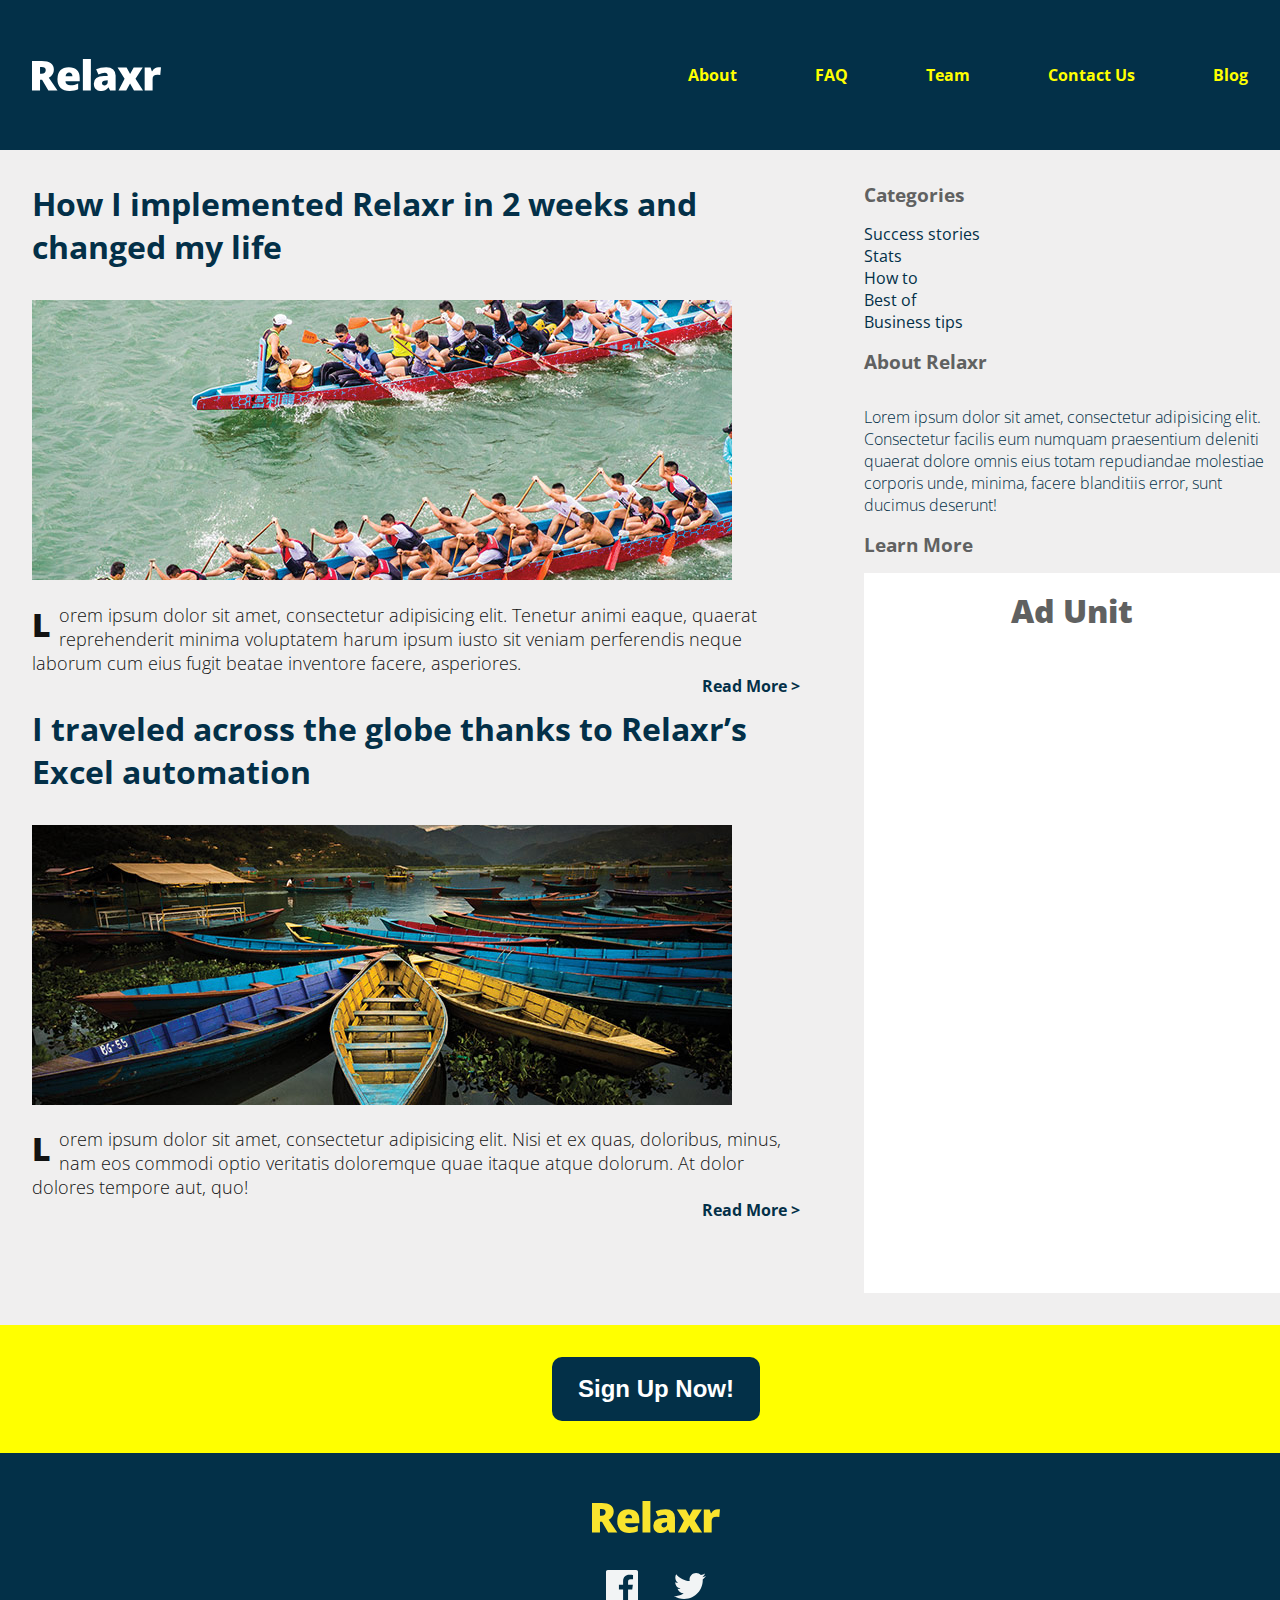
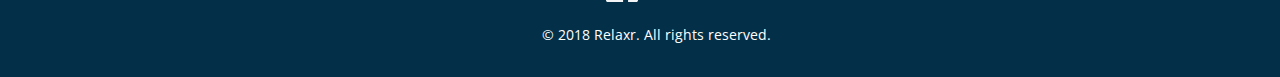
==== homework3_blog_fixed_kk/index.html @ a814a63c "homework3" ====
<!DOCTYPE html>
<html lang="en">
<head>
  <title>Blog</title>
  <link href="https://fonts.googleapis.com/css?family=Open+Sans:300,600,800" rel="stylesheet">
  <link rel="stylesheet" href="css/styles.css">
 </head>
<body>
  <header>
    <img id= "logo1" src="images/relaxr-logo-white.svg" alt="logo">
    <nav>
      <a href="#About">About</a>
      <a href="#FAQ">FAQ</a>
      <a href="#Team">Team</a>
      <a href="#Contact Us">Contact Us</a>
      <a href="#Blog">Blog</a>
    </nav>
  </header>

  <main>
    <article class="article1">
      <h2>How I implemented Relaxr in 2 weeks and changed my life</h2>
      <img id="photo1" src="images/blog_photo1.jpg" alt="photo1">
      <p>Lorem ipsum dolor sit amet, consectetur adipisicing elit. Tenetur animi eaque, quaerat reprehenderit minima voluptatem harum ipsum iusto sit veniam perferendis neque laborum cum eius fugit beatae inventore facere, asperiores.</p>
      <h6>Read More ></h6>
    </article>

    <article class="article2">
      <h2>I traveled across the globe thanks to Relaxr’s Excel automation</h2>
      <img id="photo2" src="images/blog_photo2.jpg" alt="photo2">
      <p>Lorem ipsum dolor sit amet, consectetur adipisicing elit. Nisi et ex quas, doloribus, minus, nam eos commodi optio veritatis doloremque quae itaque atque dolorum. At dolor dolores tempore aut, quo!</p>
      <h6>Read More ></h6>
    </article>
  </main>

  <aside>
    <h3>Categories</h3>
    <nav>
      <a href="#">Success stories</a>
      <a href="#">Stats</a>
      <a href="#">How to</a>
      <a href="#">Best of</a>
      <a href="#">Business tips</a>
    </nav>
    <h3>About Relaxr</h3>
    <p class="about">Lorem ipsum dolor sit amet, consectetur adipisicing elit. Consectetur facilis eum numquam praesentium deleniti quaerat dolore omnis eius totam repudiandae molestiae corporis unde, minima, facere blanditiis error, sunt ducimus deserunt!</p>
    <h3>Learn More</h3>
    <div>
      Ad Unit
    </div>

  </aside>
  <section id="cta">
    <button >
      Sign Up Now!
    </button>
  </section>


    <footer>

    <a href="#">
      <img class="logo2"src="images/relaxr-logo-yellow.svg" alt=""></a>

      <nav>
        <a href="#">
          <img class="logo2"src="images/facebook.svg" alt=""></a>
        <a href="#">
          <img class="logo2"src="images/twitter.svg" alt=""></a>
      </nav>
    </footer>





</html>
---- homework3_blog_fixed_kk/css/styles.css ----
*{
box-sizing: border-box;
margin: 0;
}


html {
  font-family: "Open Sans", sans-serif;
  background-color: #f0efef;
  color:#606161;
  scroll-behavior:smooth;
}

body{
      display: grid;
      grid-template-columns: 65% 35%;
      /* grid-auto-rows: 10vh auto minmax(10vh,20vh); */
      grid-column-gap: 2rem;
      grid-template-areas:
      "header header"
      "main aside"
      "cta cta"
      "footer footer"
    }

    main {
      /* background-color: #606161; /*light grey*/ */
      grid-area: main;
      padding: 1rem;
    }
    aside {
      /* background-color:#606161; /*light grey*/ */
      grid-area: aside;
      padding: 2rem 2rem 2rem 0;
    }

#logo1{
  height:2rem;
  float:left;
}

.logo2{
  height:2rem;
  margin:1rem;
}

.photo1{
  width:100%
  object-fit:cover;
}
.about{
  font-size:1em;
  font-weight: lighter;
  color:#033048;
}

.footerfont{
  background-color: #f9e42e;
  color:white;/*yellow*/
  }

article{
  padding:1em;
}
    /* header { */
      /* height:10vh;  height: 2rem? */
      /* background-color: #033048; /*dark blue*/
      /* grid-area: header;
      padding: 1rem */
    /* } */
      header {
        /* height:10vh;  height: 2rem? */
        background-color: #033048; /*dark blue*/
        grid-area: header;
        padding: 2rem;
        display:flex;
        justify-content: space-between;
        align-items:center;
      }

    /* Jen:
    header nav {
    }

justify-conetent: space-between

make all header in the center;

align-items: center
    */




  /* header nav{
      padding-right:1em;
      text-align: right;
      font-size:1em;
      margin:10px;
      } */
/* Jen's way doing it:       */
  header nav{
    width: 50%;
    display: flex;
    justify-content: space-between;

    }


  header a{padding:2em;
      color: yellow;
      text-decoration: none;
      font-weight:bold;
    }
main h2{
  font-size:2em;
  font-weight: bold;
  color:#033048;
  padding-bottom:1em;
}

aside h3,
aside nav,
aside p {
margin-bottom: 1rem;
}

aside nav a {
  display: block;
  text-decoration: none;
  color:#033048;
}

section{

}

h6{
  float:right;
  font-size:1em;
  font-weight: bold;
  color:#033048;
}


p{
  font-size:1.1em;
  font-weight: lighter;
  color:#121212; /*almost black*/
  padding-top:1em;
}

 article p:first-of-type::first-letter{
  float:left;
  font-size:2rem;
  font-weight:900;
  margin-right: .25em;
}

article a {

  display: block;
  text-align: right;
  border-bottom: 1px solid;
}
aside div{
  background: white;
  font-size: 2rem;
  font-weight:800;
  text-align: center;
  padding: 1rem;
  min-height:80vh;
}

#cta{
  grid-area: cta;
  background-color: yellow;
  padding: 2rem;
  text-align: center;
}

#cta button{
  background-color: #033048;
  font-size:1.5em;
  font-weight:600;
  color:white;
  padding: 1rem 1.5rem;
  border-color:transparent;
  border-radius:10px;


}

    footer {
      text-align: center;
      background-color: #033048;
      grid-area: footer;
      padding:2rem;
    }


    footer::after {
      content: "© 2018 Relaxr. All rights reserved.";
      color: white;
      font-size: 90%;
    }

    @media (max-width: 800px) {

      body{
            display: grid;
            grid-template-areas:
            "header"
            "main"
            "aside"
            "cta"
            "footer";
            grid-column-gap: 0;
          }

      header {
        position:absolute;
        grid-area:header;
        width:100%;
        padding:0;
      }

      #logo1{
        margin: 1rem 2rem;
        height:2rem;
      }


    header nav {
        position:absolute;
        width:100%;
        display:flex;
        flex-direction:column;
        padding-top: 20rem;
    }
    header nav a {
        display:block;
        text-align:right;
        padding:1rem 2rem;
        border-bottom:1px solid;
        border-color:gray;
        background-color: lightgray;
    }

    main {
      width:auto;
      grid-area:main;
      padding-top:20rem;
      padding-right:0rem;
      padding-left:0rem;
      padding-bottom:0rem;
      align-items: center;
      width:100%;
    }

    article{

      margin:1rem 0;
      text-align: center;
    }
    article img {
      width: 100%;
    }

    aside{
      grid-area:aside;
      margin: 1rem 0;
      padding:2rem;
    }

    #cta{
      grid-area:cta;
      margin: 1rem 0;
    }

    footer{
      grid-area:footer;

    }
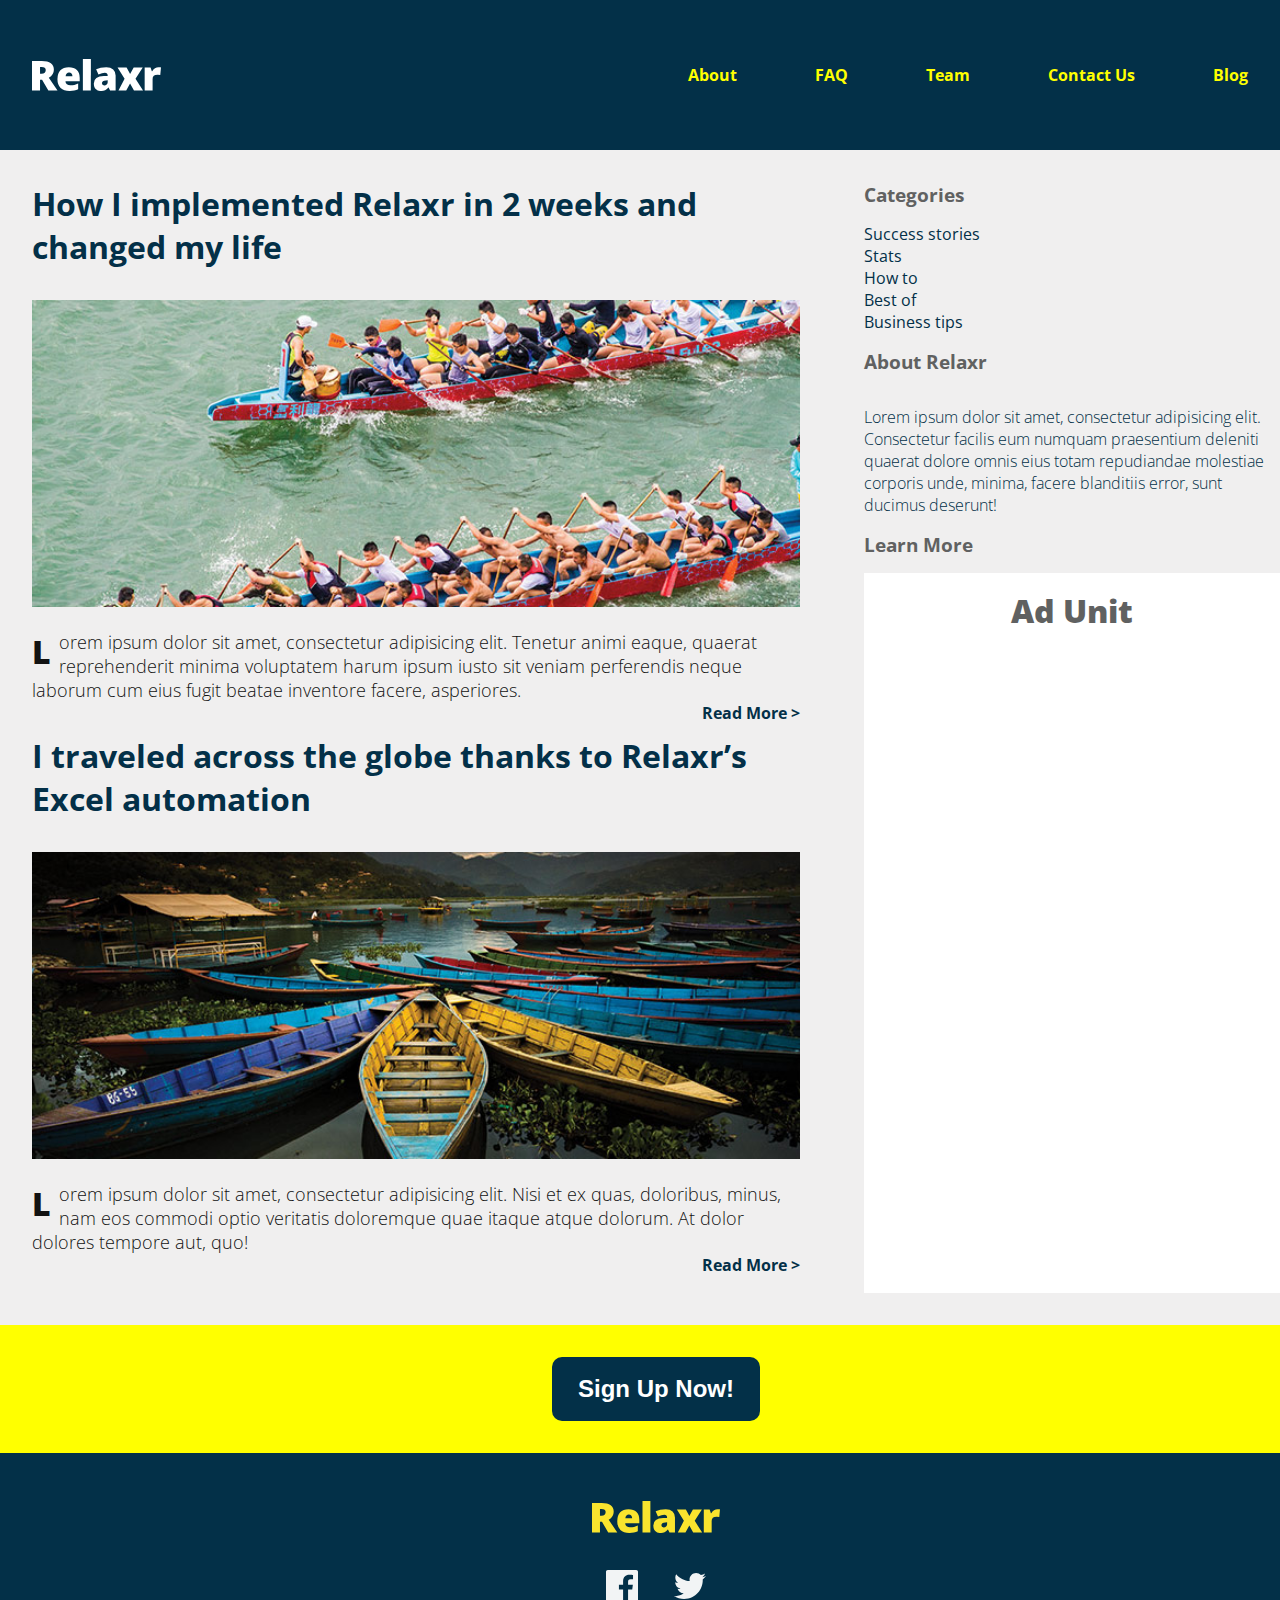
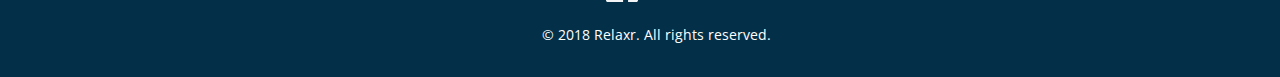
==== commit 38f3b83c: "change it" ====
--- a/homework3_blog_fixed_kk/index.html
+++ b/homework3_blog_fixed_kk/index.html
@@ -20,14 +20,14 @@
   <main>
     <article class="article1">
       <h2>How I implemented Relaxr in 2 weeks and changed my life</h2>
-      <img id="photo1" src="images/blog_photo1.jpg" alt="photo1">
+      <img class="photo" src="images/blog_photo1.jpg" alt="photo1">
       <p>Lorem ipsum dolor sit amet, consectetur adipisicing elit. Tenetur animi eaque, quaerat reprehenderit minima voluptatem harum ipsum iusto sit veniam perferendis neque laborum cum eius fugit beatae inventore facere, asperiores.</p>
       <h6>Read More ></h6>
     </article>
 
     <article class="article2">
       <h2>I traveled across the globe thanks to Relaxr’s Excel automation</h2>
-      <img id="photo2" src="images/blog_photo2.jpg" alt="photo2">
+      <img class="photo" src="images/blog_photo2.jpg" alt="photo2">
       <p>Lorem ipsum dolor sit amet, consectetur adipisicing elit. Nisi et ex quas, doloribus, minus, nam eos commodi optio veritatis doloremque quae itaque atque dolorum. At dolor dolores tempore aut, quo!</p>
       <h6>Read More ></h6>
     </article>
--- a/homework3_blog_fixed_kk/css/styles.css
+++ b/homework3_blog_fixed_kk/css/styles.css
@@ -44,9 +44,8 @@
   margin:1rem;
 }
 
-.photo1{
-  width:100%
-  object-fit:cover;
+.photo{
+  width:100%;
 }
 .about{
   font-size:1em;
@@ -216,6 +215,7 @@
             "cta"
             "footer";
             grid-column-gap: 0;
+            grid-template-columns:100%;
           }
 
       header {
